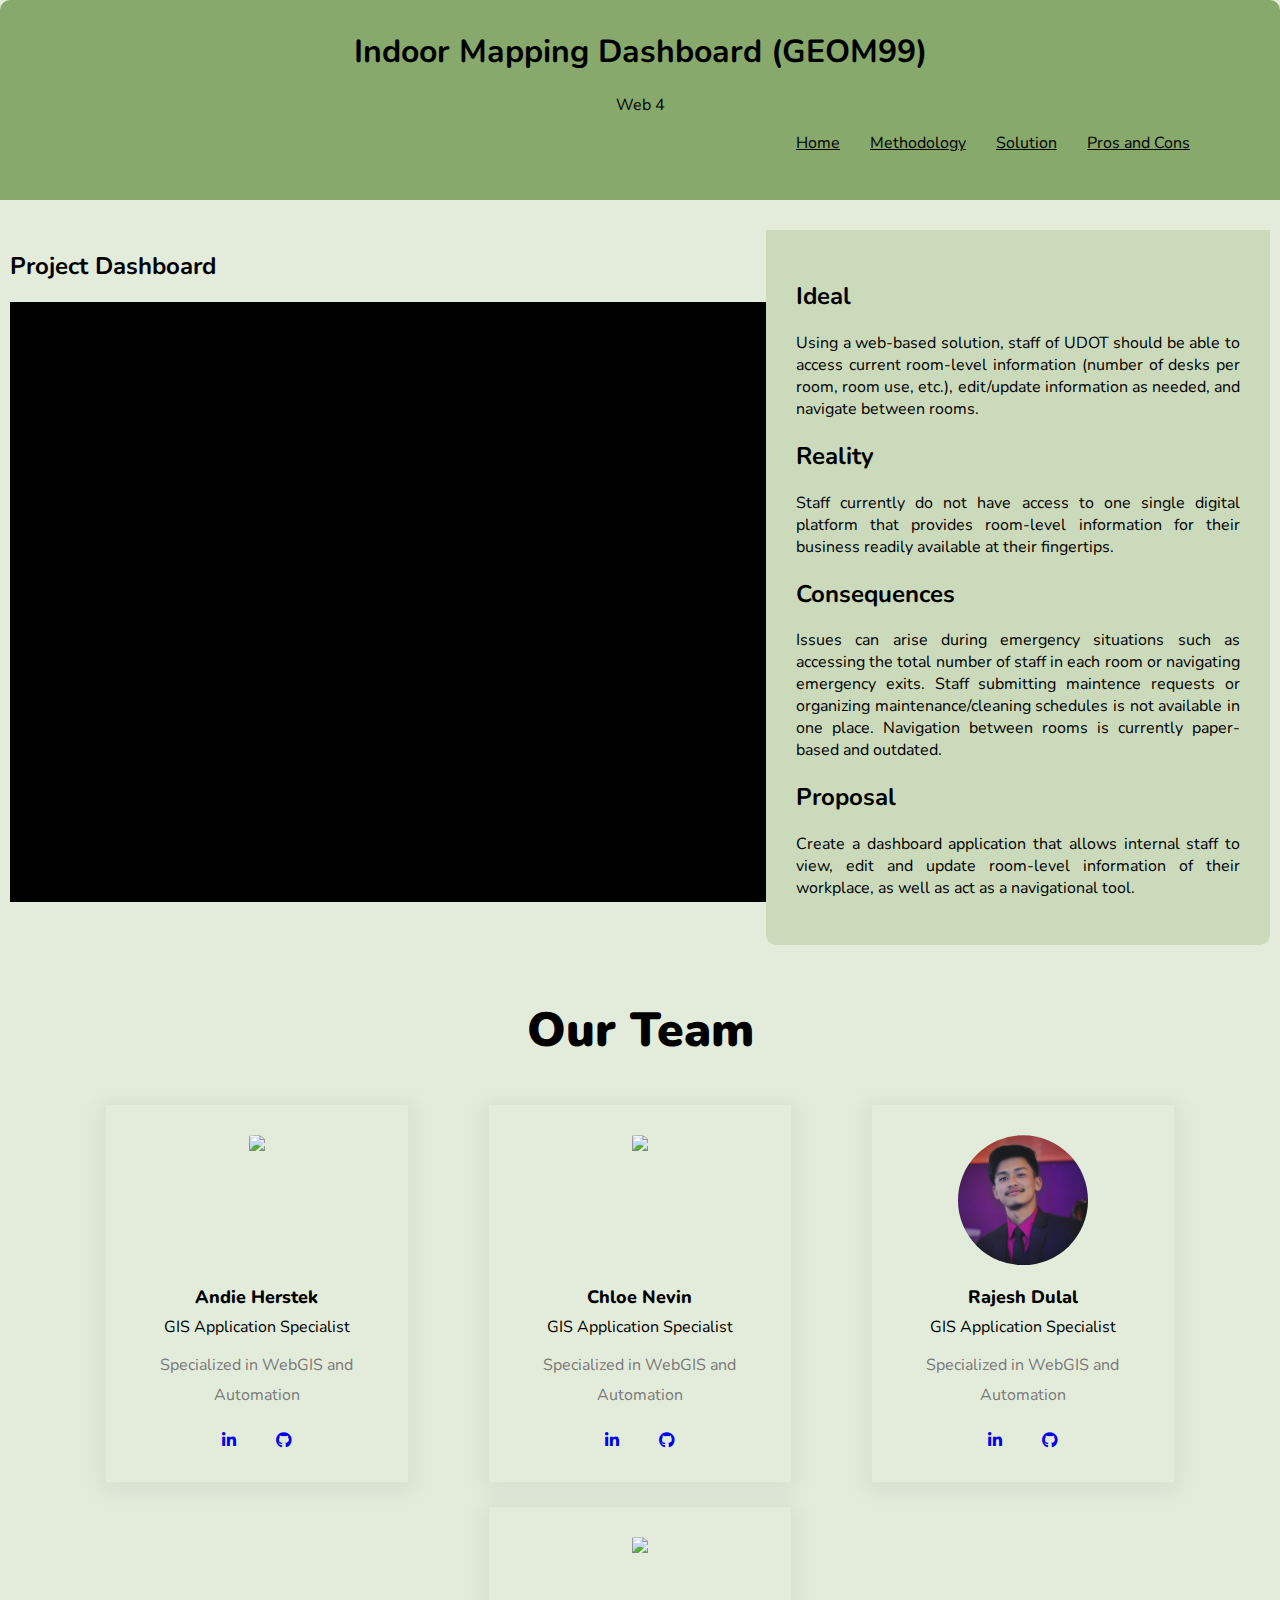
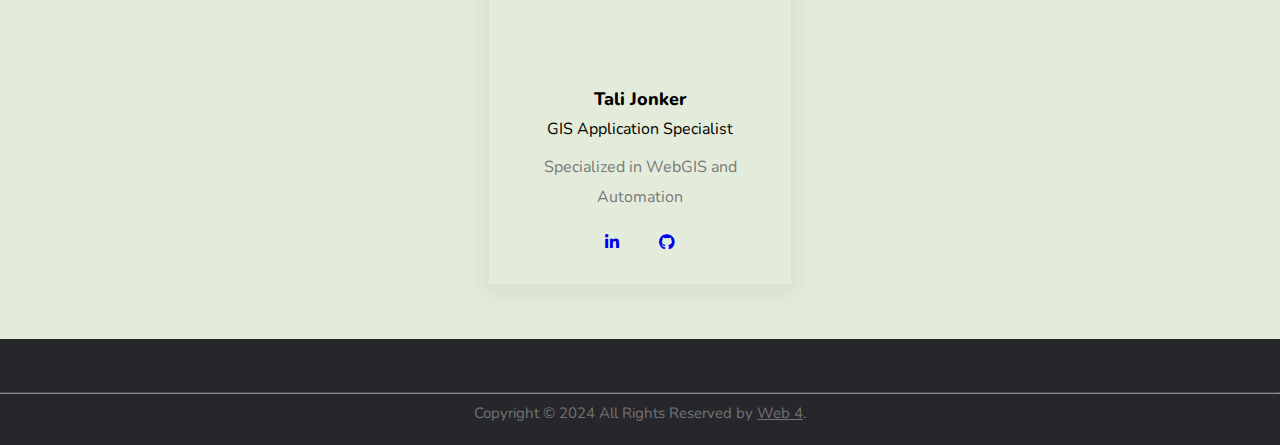
==== demo/index.html @ f328841d "Update index.html" ====
<!DOCTYPE html>
<html>
    <head>
        <title>Web 4 Project</title>
        <!-- CSS -->
        <link rel="stylesheet" href="style.css" />
        <link rel="stylesheet" href="https://js.arcgis.com/4.28/esri/themes/light/main.css" />
        <!-- Fontawesome link: Font Awesome Intro https://www.w3schools.com/icons/fontawesome_icons_intro.asp -->
        <link rel="stylesheet" href="https://cdnjs.cloudflare.com/ajax/libs/font-awesome/6.3.0/css/all.min.css">
        
        <!-- JavaScript -->
        <script src="script.js" defer></script>
        <script src="https://js.arcgis.com/4.28/"></script>
    </head>
    <body>
        <div class="header">
            <h1>Indoor Mapping Dashboard (GEOM99)</h1>
            <p>Web 4</p>
            <div class="navigation">
                <a href="">Home</a>
                <a href="methodology.html">Methodology</a>
                <a href="solution.html">Solution</a>
                <a href="proscons.html">Pros and Cons</a>
            </div>
        </div>
        
        <div class="hero">
            <div class="left">
                <h2> Project Dashboard </h2>
                <div class="viewDiv"></div>
            </div>
            <div class="right">
                <h2>Ideal</h2>
                <p>Using a web-based solution, staff of UDOT should be able to access current room-level information (number of desks per room, room use, etc.), edit/update information as needed, and navigate between rooms.</p>
                <h2>Reality</h2>
                <p>Staff currently do not have access to one single digital platform that provides room-level information for their business readily available at their fingertips.</p>
                <h2>Consequences</h2>
                <p>Issues can arise during emergency situations such as accessing the total number of staff in each room or navigating emergency exits. Staff submitting maintence requests or organizing maintenance/cleaning schedules is not available in one place. Navigation between rooms is currently paper-based and outdated.</p>
                <h2>Proposal</h2>
                <p>Create a dashboard application that allows internal staff to view, edit and update room-level information of their workplace, as well as act as a navigational tool.</p>
            </div>
        </div>
        <div class="responsive-container-block container">
            <p class="text-blk team-head-text">
              Our Team
            </p>
            <div class="responsive-container-block">
              <div class="responsive-cell-block wk-desk-3 wk-ipadp-3 wk-tab-6 wk-mobile-12 card-container">
                <div class="card">
                  <div class="team-image-wrapper">
                    <img class="team-member-image" src="https://workik-widget-assets.s3.amazonaws.com/widget-assets/images/expert2.png">
                  </div>
                  <p class="text-blk name">
                    Andie Herstek
                  </p>
                  <p class="text-blk position">
                    GIS Application Specialist
                  </p>
                  <p class="text-blk feature-text">
                    Specialized in WebGIS and Automation
                  </p>
                  <div class="social-icons">
                    <a href="https://www.linkedin.com/in/georajesh/" class="linkedin"><i class="fab fa-linkedin-in"></i></a>
                    <a href="https://github.com/georajesh/" class="github"><i class="fab fa-github"></i></a>
                  </div>
                </div>
              </div>
              <div class="responsive-cell-block wk-desk-3 wk-ipadp-3 wk-tab-6 wk-mobile-12 card-container">
                <div class="card">
                  <div class="team-image-wrapper">
                    <img class="team-member-image" src="https://workik-widget-assets.s3.amazonaws.com/widget-assets/images/ET7.15.png">
                  </div>
                  <p class="text-blk name">
                    Chloe Nevin
                  </p>
                  <p class="text-blk position">
                    GIS Application Specialist
                  </p>
                  <p class="text-blk feature-text">
                    Specialized in WebGIS and Automation
                  </p>
                  <div class="social-icons">
                    <a href="https://www.linkedin.com/in/georajesh/" class="linkedin"><i class="fab fa-linkedin-in"></i></a>
                    <a href="https://github.com/georajesh/" class="github"><i class="fab fa-github"></i></a>
                  </div>
                </div>
              </div>
              <div class="responsive-cell-block wk-desk-3 wk-ipadp-3 wk-tab-6 wk-mobile-12 card-container">
                <div class="card">
                  <div class="team-image-wrapper">
                    <img class="team-member-image" src="pp.jpg">
                  </div>
                  <p class="text-blk name">
                    Rajesh Dulal
                  </p>
                  <p class="text-blk position">
                    GIS Application Specialist
                  </p>
                  <p class="text-blk feature-text">
                    Specialized in WebGIS and Automation
                  </p>
                  <div class="social-icons">
                    <a href="https://www.linkedin.com/in/georajesh/" class="linkedin"><i class="fab fa-linkedin-in"></i></a>
                    <a href="https://github.com/georajesh/" class="github"><i class="fab fa-github"></i></a>
                  </div>
                </div>
              </div>
              <div class="responsive-cell-block wk-desk-3 wk-ipadp-3 wk-tab-6 wk-mobile-12 card-container">
                <div class="card">
                  <div class="team-image-wrapper">
                    <img class="team-member-image" src="https://workik-widget-assets.s3.amazonaws.com/widget-assets/images/ET7.14.png">
                  </div>
                  <p class="text-blk name">
                    Tali Jonker
                  </p>
                  <p class="text-blk position">
                    GIS Application Specialist
                  </p>
                  <p class="text-blk feature-text">
                    Specialized in WebGIS and Automation
                  </p>
                  <div class="social-icons">
                    <a href="https://www.linkedin.com/in/georajesh/" class="linkedin"><i class="fab fa-linkedin-in"></i></a>
                    <a href="https://github.com/georajesh/" class="github"><i class="fab fa-github"></i></a>
                  </div>
                </div>
              </div>
            </div>
        </div>
        <!-- Site footer -->
        <footer class="site-footer">
            <hr>
            <div class="row">
                <p class="copyright-text">Copyright &copy; 2024 All Rights Reserved by 
                    <a href="#">Web 4</a>.
                </p>
            </div>
        </footer>
    </body>
</html>
---- demo/style.css ----
@import url('https://fonts.googleapis.com/css2?family=Nunito:wght@200;300;400;600;700;800&amp;display=swap');

* {
  font-family: Nunito, sans-serif;
}
body{
  background-color: #E3ECDB;
  margin: 20px;
}
.header{
  position: relative;
  width: 100%;
  height: 200px;
  text-align:center;
  bottom:20px;
  background-color: #87a96b;
  border-top-left-radius: 10px;
  border-top-right-radius: 10px;

}
.header h1{
  padding-top: 30px;
  margin-top: 20px;
}
.navigation{
  display: inline-flex;
  gap: 30px;
  position:absolute;
  right:90px;
}
.navigation a{
  color: #000;
}

.navigation a:hover{
  color:#3366cc;
  text-decoration:none;
}
.hero{
  margin: 10px;
  display: grid;
  grid-template-columns: 60% 40%;
  
}
.left .viewDiv{
  width: 850px;
  height: 600px;
  padding: 10px;
  background-color: #000;
}

.right{
  text-align: justify;
  background-color: #CBDABB;
  margin: 0px;
  padding: 30px;
  border: 1px black;
  border-bottom-left-radius: 10px;
  border-bottom-right-radius: 10px;
  font-family: Nunito, sans-serif;
}


.responsive-cell-block {
  min-height: 75px;
}

.text-blk {
  margin-top: 0px;
  margin-right: 0px;
  margin-bottom: 0px;
  margin-left: 0px;
  line-height: 25px;
}

.responsive-container-block {
  min-height: 75px;
  height: fit-content;
  width: 100%;
  display: flex;
  flex-wrap:wrap;
  margin-top: 0px;
  margin-right: 2%;
  margin-bottom: 0px;
  margin-left: 2%;
  justify-content: space-evenly;
}

.team-head-text {
  font-size: 48px;
  font-weight: 900;
  text-align: center;
}

.team-head-text {
  line-height: 50px;
  width: 100%;
  margin-top: 0px;
  margin-right: 0px;
  margin-bottom: 50px;
  margin-left: 0px;
}

.container {
  max-width: 1380px;
  margin-top: 60px;
  margin-right: auto;
  margin-bottom: 30px;
  margin-left: auto;
  padding-top: 0px;
  padding-right: 10px;
  padding-bottom: 0px;
  padding-left: 10px;
}

.card {
  text-align: center;
  box-shadow: rgba(0, 0, 0, 0.05) 0px 4px 20px 7px;
  display: flex;
  flex-direction: column;
  align-items: center;
  padding-top: 30px;
  padding-right: 10px;
  padding-bottom: 30px;
  padding-left: 10px;
}

.card-container {
  width: 200px;
  margin-top: 0px;
  margin-right: 10px;
  margin-bottom: 25px;
  margin-left: 10px;
}

.name {
  margin-top: 20px;
  margin-right: 0px;
  margin-bottom: 5px;
  margin-left: 0px;
  font-size: 18px;
  font-weight: 800;
}

.position {
  margin-top: 0px;
  margin-right: 0px;
  margin-bottom: 10px;
  margin-left: 0px;
}

.feature-text {
  margin-top: 0px;
  margin-right: 0px;
  margin-bottom: 20px;
  margin-left: 0px;
  color: rgb(122, 122, 122);
  line-height: 30px;
}

.social-icons {
  width: 70px;
  display: flex;
  justify-content: space-between;
}

.team-image-wrapper {
  clip-path: circle(50% at 50% 50%);
  width: 130px;
  height: 130px;
}

.team-member-image {
  max-width: 100%;
}

@media (max-width: 500px) {
  .card-container {
    width: 100%;
    margin-top: 0px;
    margin-right: 0px;
    margin-bottom: 25px;
    margin-left: 0px;
  }
}


*,
*:before,
*:after {
  -moz-box-sizing: border-box;
  -webkit-box-sizing: border-box;
  box-sizing: border-box;
}

body {
  margin: 0;
}

.wk-desk-1 {
  width: 8.333333%;
}

.wk-desk-2 {
  width: 16.666667%;
}

.wk-desk-3 {
  width: 25%;
}

.wk-desk-4 {
  width: 33.333333%;
}

.wk-desk-5 {
  width: 41.666667%;
}

.wk-desk-6 {
  width: 50%;
}

.wk-desk-7 {
  width: 58.333333%;
}

.wk-desk-8 {
  width: 66.666667%;
}

.wk-desk-9 {
  width: 75%;
}

.wk-desk-10 {
  width: 83.333333%;
}

.wk-desk-11 {
  width: 91.666667%;
}

.wk-desk-12 {
  width: 100%;
}

@media (max-width: 1024px) {
  .wk-ipadp-1 {
    width: 8.333333%;
  }

  .wk-ipadp-2 {
    width: 16.666667%;
  }

  .wk-ipadp-3 {
    width: 25%;
  }

  .wk-ipadp-4 {
    width: 33.333333%;
  }

  .wk-ipadp-5 {
    width: 41.666667%;
  }

  .wk-ipadp-6 {
    width: 50%;
  }

  .wk-ipadp-7 {
    width: 58.333333%;
  }

  .wk-ipadp-8 {
    width: 66.666667%;
  }

  .wk-ipadp-9 {
    width: 75%;
  }

  .wk-ipadp-10 {
    width: 83.333333%;
  }

  .wk-ipadp-11 {
    width: 91.666667%;
  }

  .wk-ipadp-12 {
    width: 100%;
  }
}

@media (max-width: 768px) {
  .wk-tab-1 {
    width: 8.333333%;
  }

  .wk-tab-2 {
    width: 16.666667%;
  }

  .wk-tab-3 {
    width: 25%;
  }

  .wk-tab-4 {
    width: 33.333333%;
  }

  .wk-tab-5 {
    width: 41.666667%;
  }

  .wk-tab-6 {
    width: 50%;
  }

  .wk-tab-7 {
    width: 58.333333%;
  }

  .wk-tab-8 {
    width: 66.666667%;
  }

  .wk-tab-9 {
    width: 75%;
  }

  .wk-tab-10 {
    width: 83.333333%;
  }

  .wk-tab-11 {
    width: 91.666667%;
  }

  .wk-tab-12 {
    width: 100%;
  }
}

@media (max-width: 500px) {
  .wk-mobile-1 {
    width: 8.333333%;
  }

  .wk-mobile-2 {
    width: 16.666667%;
  }

  .wk-mobile-3 {
    width: 25%;
  }

  .wk-mobile-4 {
    width: 33.333333%;
  }

  .wk-mobile-5 {
    width: 41.666667%;
  }

  .wk-mobile-6 {
    width: 50%;
  }

  .wk-mobile-7 {
    width: 58.333333%;
  }

  .wk-mobile-8 {
    width: 66.666667%;
  }

  .wk-mobile-9 {
    width: 75%;
  }

  .wk-mobile-10 {
    width: 83.333333%;
  }

  .wk-mobile-11 {
    width: 91.666667%;
  }

  .wk-mobile-12 {
    width: 100%;
  }
}

.site-footer
{
  background-color:#26272b;
  padding:45px 0 20px;
  font-size:15px;
  line-height:24px;
  color:#737373;
  text-align: center;
}
.site-footer hr
{
  border-top-color:#bbb;
  opacity:0.5
}
.site-footer hr.small
{
  margin:20px 0
}
.site-footer a
{
  color:#737373;
}
.site-footer a:hover
{
  color:#3366cc;
  text-decoration:none;
}
.copyright-text
{
  margin:0
}
@media (max-width:991px)
{
  .site-footer [class^=col-]
  {
    margin-bottom:30px
  }
}
@media (max-width:767px)
{
  .site-footer
  {
    padding-bottom:0
  }
  .site-footer .copyright-text
  {
    text-align:center
  }
}
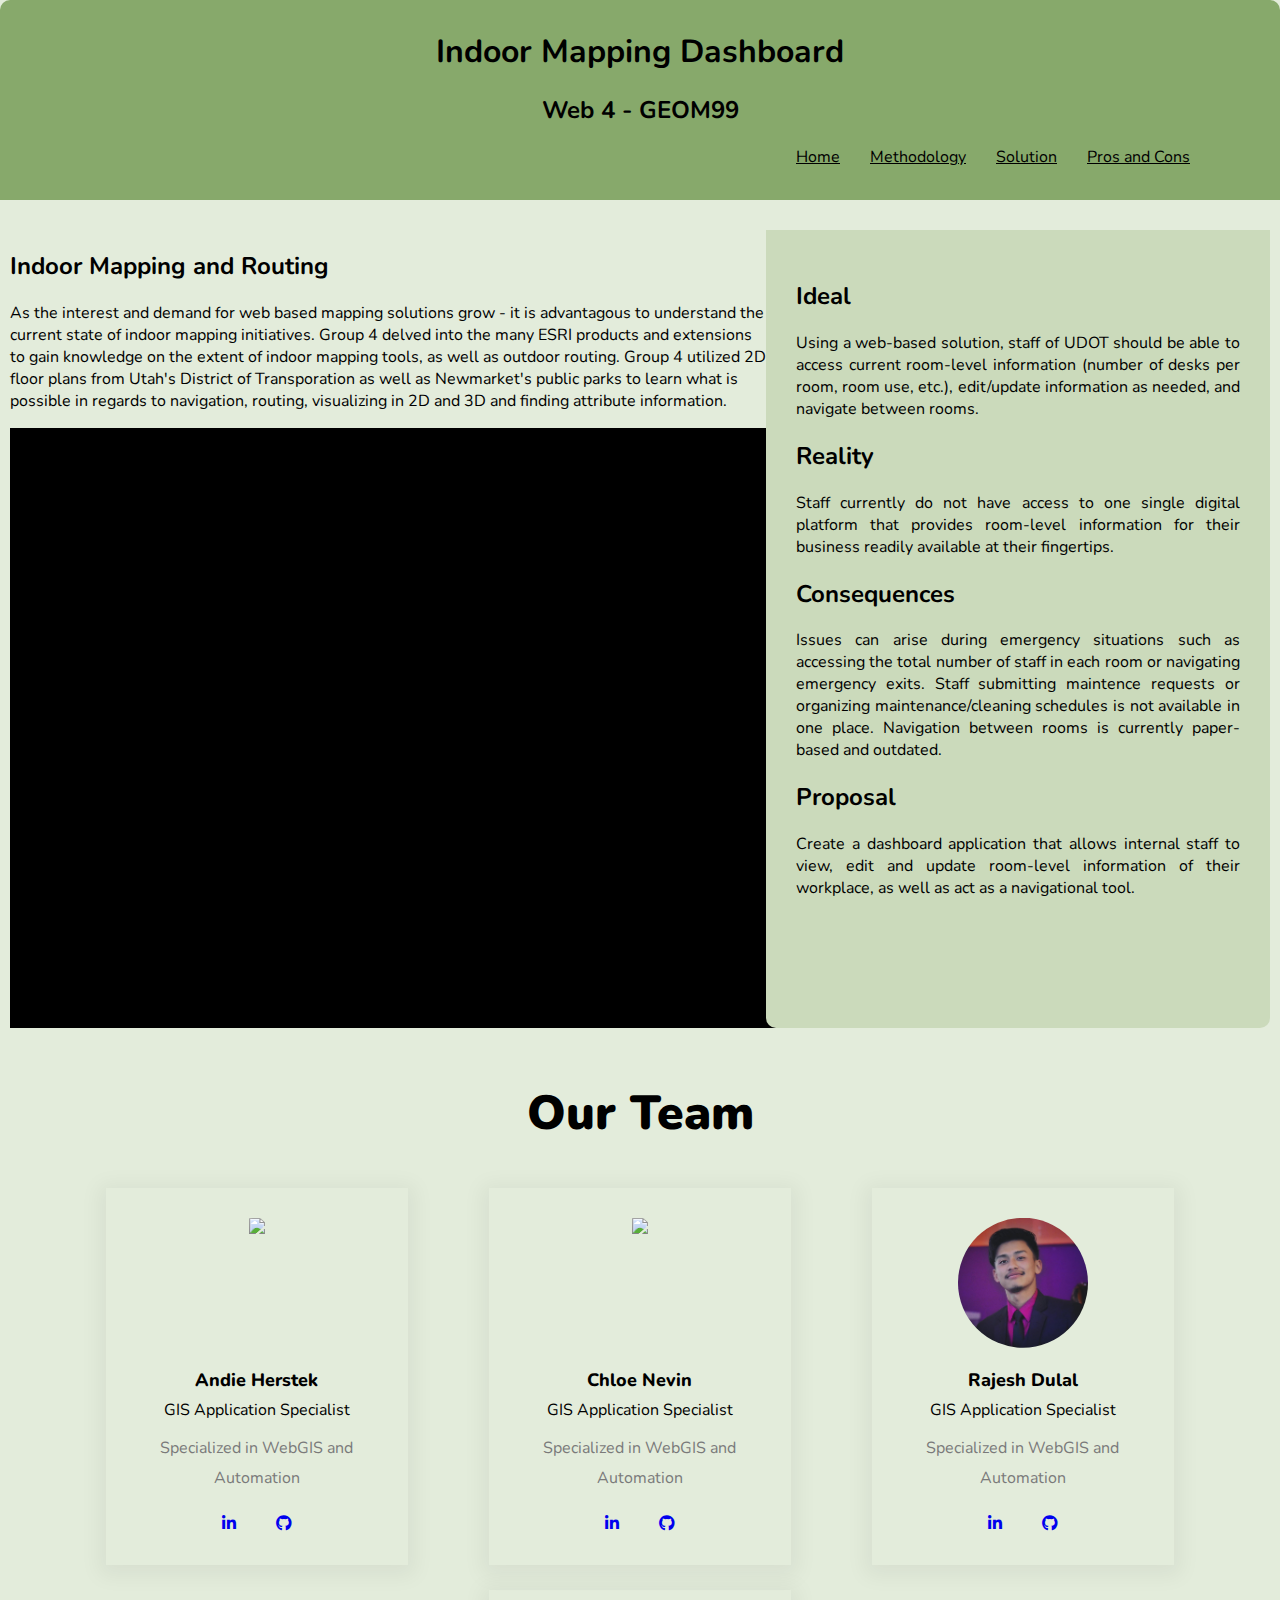
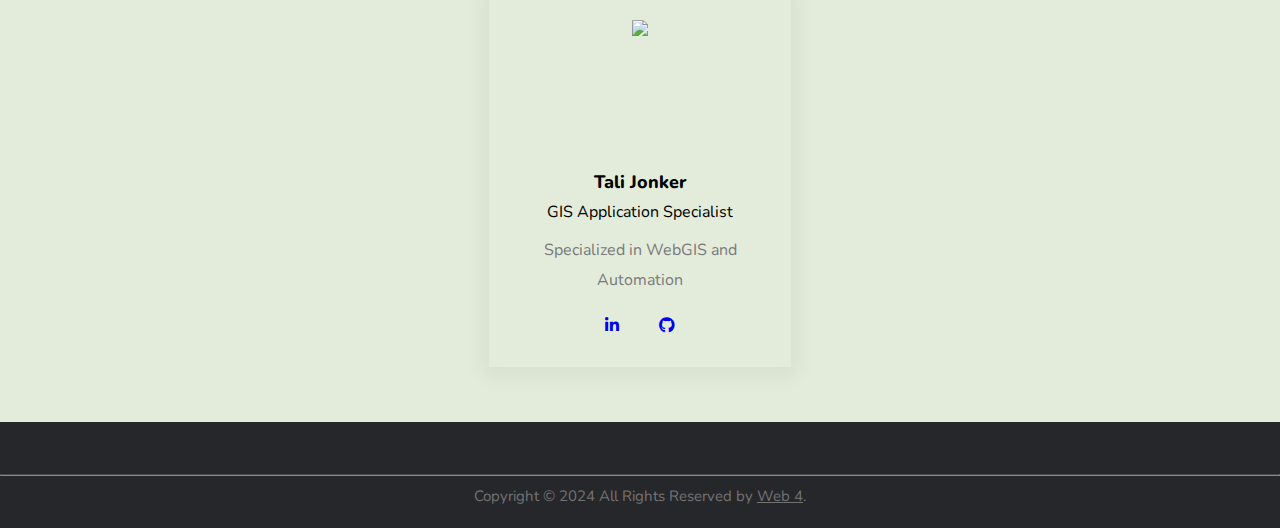
==== commit a19c6b17: "Update index.html" ====
--- a/demo/index.html
+++ b/demo/index.html
@@ -14,8 +14,8 @@
     </head>
     <body>
         <div class="header">
-            <h1>Indoor Mapping Dashboard (GEOM99)</h1>
-            <p>Web 4</p>
+            <h1>Indoor Mapping Dashboard </h1>
+            <h2>Web 4 - GEOM99</h2>
             <div class="navigation">
                 <a href="">Home</a>
                 <a href="methodology.html">Methodology</a>
@@ -26,7 +26,8 @@
         
         <div class="hero">
             <div class="left">
-                <h2> Project Dashboard </h2>
+                <h2> Indoor Mapping and Routing </h2>
+                <p>As the interest and demand for web based mapping solutions grow - it is advantagous to understand the current state of indoor mapping initiatives. Group 4 delved into the many ESRI products and extensions to gain knowledge on the extent of indoor mapping tools, as well as outdoor routing. Group 4 utilized 2D floor plans from Utah's District of Transporation as well as Newmarket's public parks to learn what is possible in regards to navigation, routing, visualizing in 2D and 3D and finding attribute information.</p>
                 <div class="viewDiv"></div>
             </div>
             <div class="right">
@@ -48,7 +49,7 @@
               <div class="responsive-cell-block wk-desk-3 wk-ipadp-3 wk-tab-6 wk-mobile-12 card-container">
                 <div class="card">
                   <div class="team-image-wrapper">
-                    <img class="team-member-image" src="https://workik-widget-assets.s3.amazonaws.com/widget-assets/images/expert2.png">
+                    <img class="team-member-image" src="sneakers.jpg">
                   </div>
                   <p class="text-blk name">
                     Andie Herstek
@@ -60,8 +61,8 @@
                     Specialized in WebGIS and Automation
                   </p>
                   <div class="social-icons">
-                    <a href="https://www.linkedin.com/in/georajesh/" class="linkedin"><i class="fab fa-linkedin-in"></i></a>
-                    <a href="https://github.com/georajesh/" class="github"><i class="fab fa-github"></i></a>
+                    <a href="https://www.linkedin.com/in/andieh-" class="linkedin"><i class="fab fa-linkedin-in"></i></a>
+                    <a href="https://github.com/aherstek/" class="github"><i class="fab fa-github"></i></a>
                   </div>
                 </div>
               </div>
